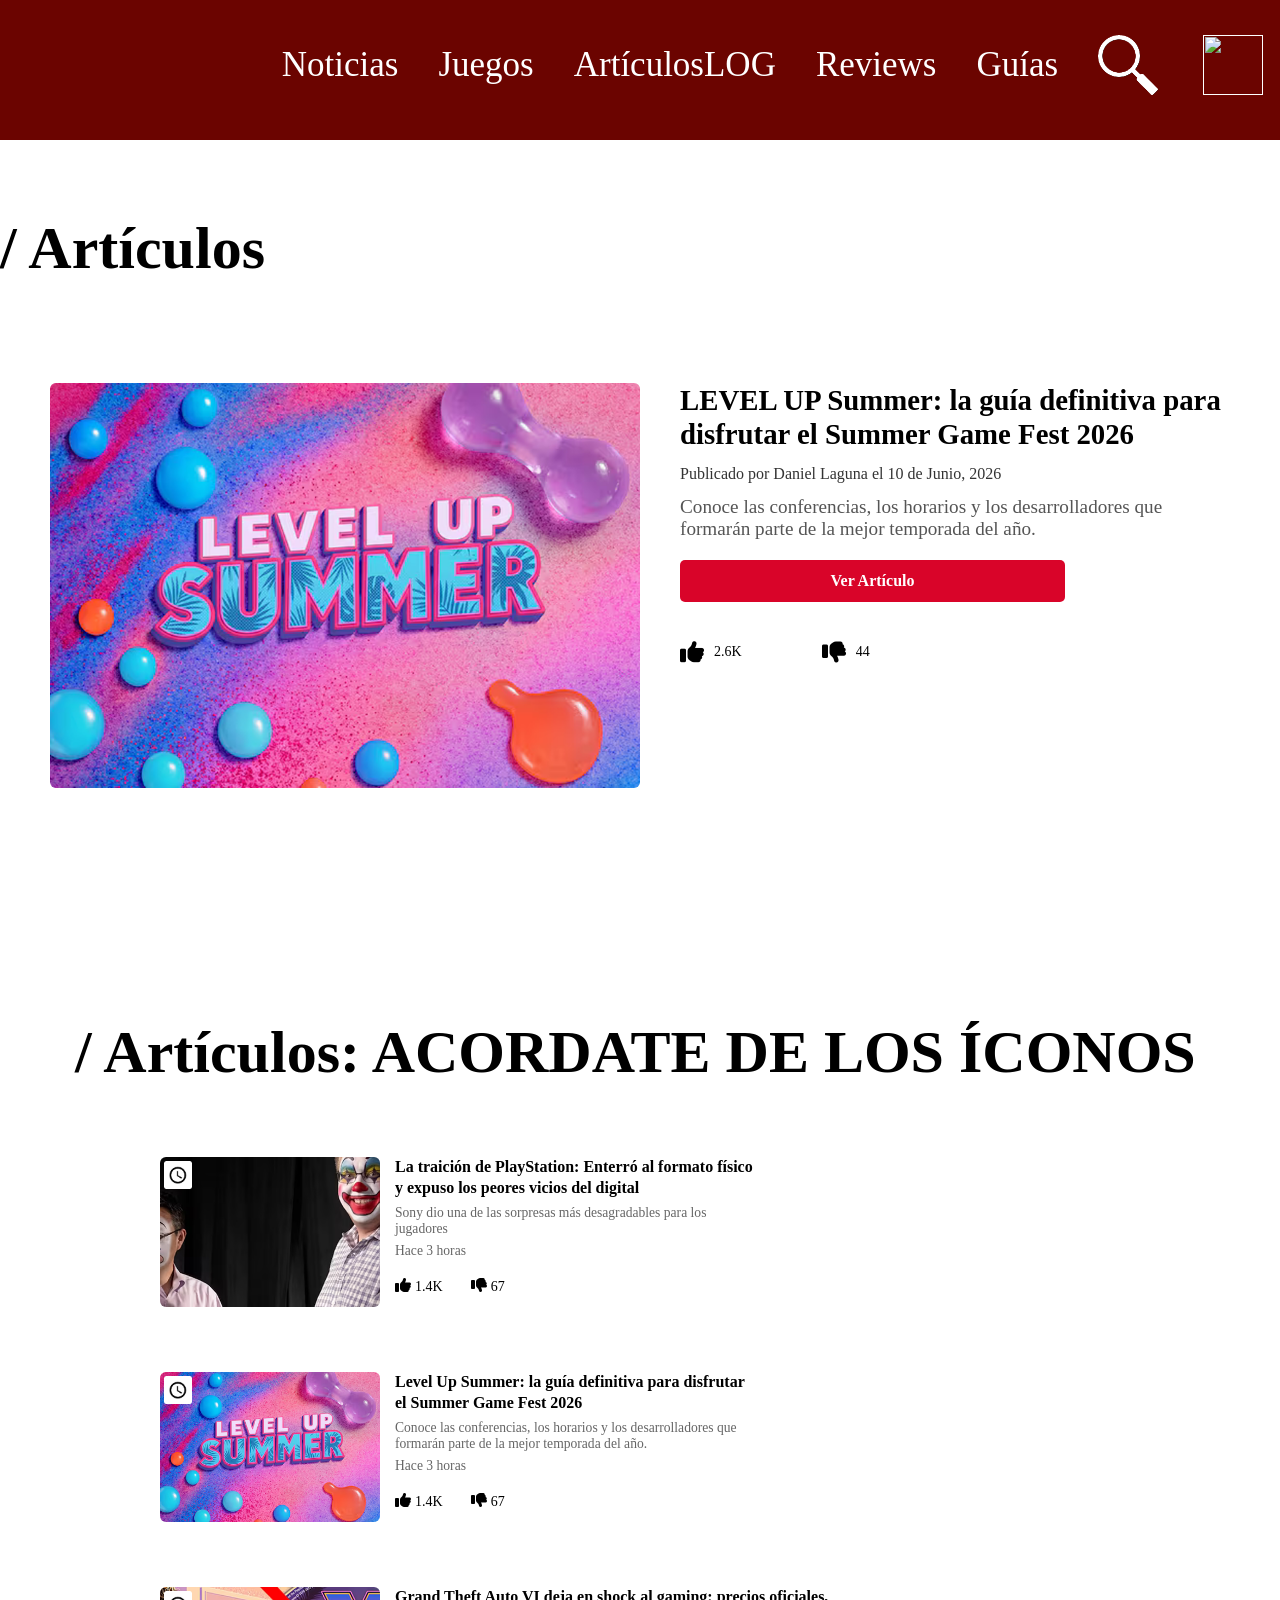
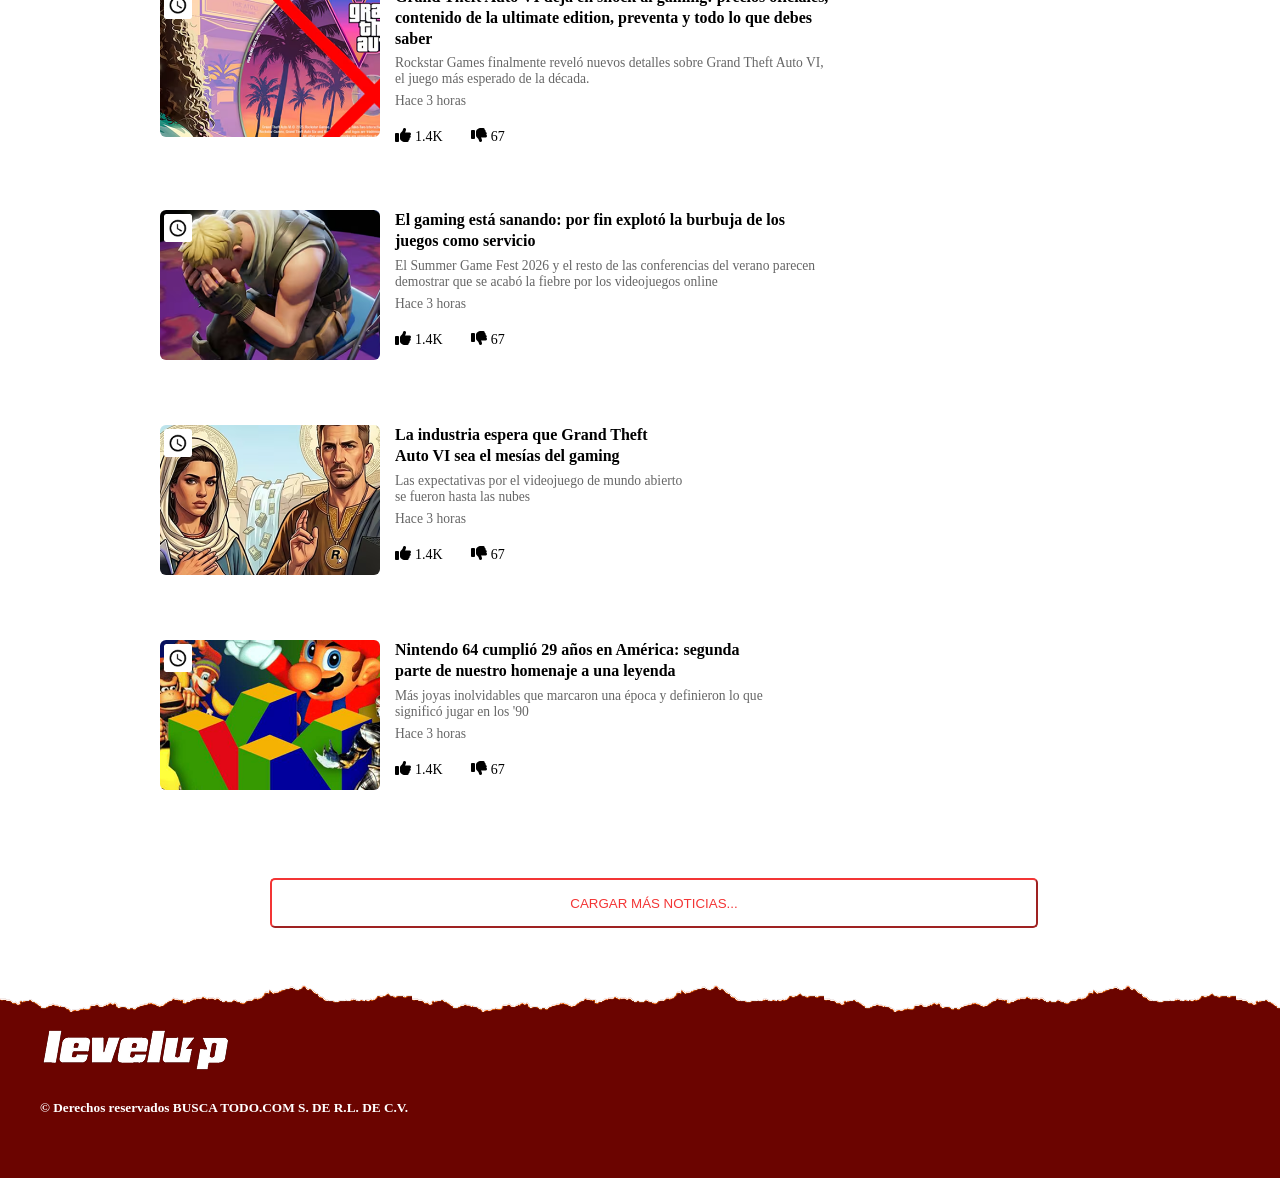
==== LevelUp/articulos-log.html @ f09a78b5 "add: logs e imgs" ====
<html lang="es">
  <head>
    <title>LevelUp</title>
    <meta charset="UTF-8" />
    <meta name="viewport" content="width=device-width, initial-scale=1.0" />
    <meta name="description" content="LevelUp" />
    <link rel="stylesheet" href="articulos.css" />
    <!-- Font Awesome -->
    <link
      rel="stylesheet"
      href="https://cdnjs.cloudflare.com/ajax/libs/font-awesome/6.5.1/css/all.min.css"
    />
    <meta name="viewport" content="width=device-width,initial-scale=1" />
  </head>
  <body>
    <header class="header-espaciado">
      <nav>
        <a href="./index.html" id="logo">
          <img src="imgs/Logo_LevelUp.png" alt="" />
        </a>
        <ul class="menu-nav">
          <li><a href="./Noticias.html">Noticias</a></li>
          <li><a href="./juegos.html">Juegos</a></li>
          <li><a href="./articulos-log.html">ArtículosLOG</a></li>
          <li><a href="./Reviews.html">Reviews</a></li>
          <li><a href="./guias.html">Guías</a></li>
          <li>
            <p class="naveg-texto">Buscar</p>
            <img class="navegacion" src="Imgs/lupaNave.png" alt="" />
          </li>
        </ul>

        <a id="perfil-login" href="">
          <img class="perfil-img" src="imgs/Usuario_sexy.png" alt="" />
        </a>
        <input type="checkbox" id="menu-toggle" />
        <label for="menu-toggle" class="hamburguesa">
          <span></span>
          <span></span>
          <span></span>
        </label>
      </nav>
    </header>
    <br />
    <br />

    <!-- SECCIÓN ARTÍCULOS -->

    <section>
      <h1 class="títulosSección">/ Artículos</h1>
      <article id="review-card">
        <img src="./Imgs/Artículo_Grande.png" alt="Imagen del juego" />
        <div class="contenido">
          <h1>
            LEVEL UP Summer: la guía definitiva para disfrutar el Summer Game
            Fest 2026
          </h1>
          <p>Publicado por Daniel Laguna el 10 de Junio, 2026</p>
          <h2>
            Conoce las conferencias, los horarios y los desarrolladores que
            formarán parte de la mejor temporada del año.
          </h2>
          <a href="Review.html" class="btn-review">Ver Artículo</a>
          <!-- Valoración -->

          <div class="rating-actions">
            <div class="reaction">
              <i class="fa-solid fa-thumbs-up"></i>
              <span>2.6K</span>
            </div>

            <div class="reaction">
              <i class="fa-solid fa-thumbs-down"></i>
              <span>44</span>
            </div>
          </div>
        </div>
      </article>
    </section>

    <h1 class="títulosSección loles">/ Artículos: ACORDATE DE LOS ÍCONOS</h1>
    <section class="articulitos artículoChikitito">
      <article>
        <img class="botoncito_Rata" src="./Imgs/relojito.png" alt="" />

        <img class="imagencitas" src="./Imgs/Traición_Playstation.png" alt="" />
        <div class="texto">
          <h2 class="títulosArtículos">
            La traición de PlayStation: Enterró al formato físico y expuso los
            peores vicios del digital
          </h2>
          <p>
            Sony dio una de las sorpresas más desagradables para los jugadores
          </p>
          <p>Hace 3 horas</p>

          <!-- Valoración -->

          <div class="rating-actions reacciónChiquita">
            <div>
              <i class="fa-solid fa-thumbs-up"></i>
              <span>1.4K</span>
            </div>

            <div>
              <i class="fa-solid fa-thumbs-down"></i>
              <span>67</span>
            </div>
          </div>
        </div>
      </article>

      <article>
        <img class="botoncito_Rata" src="./Imgs/relojito.png" alt="" />
        <img class="imagencitas" src="./Imgs/Artículo_Grande.png" alt="" />
        <div class="texto">
          <h2 class="títulosArtículos">
            Level Up Summer: la guía definitiva para disfrutar el Summer Game
            Fest 2026
          </h2>
          <p>
            Conoce las conferencias, los horarios y los desarrolladores que
            formarán parte de la mejor temporada del año.
          </p>
          <p>Hace 3 horas</p>

          <!-- Valoración -->

          <div class="rating-actions reacciónChiquita">
            <div>
              <i class="fa-solid fa-thumbs-up"></i>
              <span>1.4K</span>
            </div>

            <div>
              <i class="fa-solid fa-thumbs-down"></i>
              <span>67</span>
            </div>
          </div>
        </div>
      </article>

      <article>
        <img class="botoncito_Rata" src="./Imgs/relojito.png" alt="" />
        <img class="imagencitas" src="./Imgs/GTA_VI_shock.png" alt="" />
        <div class="texto">
          <h2 class="títulosArtículos">
            Grand Theft Auto VI deja en shock al gaming: precios oficiales,
            contenido de la ultimate edition, preventa y todo lo que debes saber
          </h2>
          <p>
            Rockstar Games finalmente reveló nuevos detalles sobre Grand Theft
            Auto VI, el juego más esperado de la década.
          </p>
          <p>Hace 3 horas</p>

          <!-- Valoración -->

          <div class="rating-actions reacciónChiquita">
            <div>
              <i class="fa-solid fa-thumbs-up"></i>
              <span>1.4K</span>
            </div>

            <div>
              <i class="fa-solid fa-thumbs-down"></i>
              <span>67</span>
            </div>
          </div>
        </div>
      </article>

      <article>
        <img class="botoncito_Rata" src="./Imgs/relojito.png" alt="" />
        <img class="imagencitas" src="./Imgs/Gaming_sanando.png" alt="" />
        <div class="texto">
          <h2 class="títulosArtículos">
            El gaming está sanando: por fin explotó la burbuja de los juegos
            como servicio
          </h2>
          <p>
            El Summer Game Fest 2026 y el resto de las conferencias del verano
            parecen demostrar que se acabó la fiebre por los videojuegos online
          </p>
          <p>Hace 3 horas</p>

          <!-- Valoración -->

          <div class="rating-actions reacciónChiquita">
            <div>
              <i class="fa-solid fa-thumbs-up"></i>
              <span>1.4K</span>
            </div>

            <div>
              <i class="fa-solid fa-thumbs-down"></i>
              <span>67</span>
            </div>
          </div>
        </div>
      </article>

      <article>
        <img class="botoncito_Rata" src="./Imgs/relojito.png" alt="" />
        <img class="imagencitas" src="./Imgs/GTA_VI_ahre.png" alt="" />
        <div class="texto">
          <h2 class="títulosArtículos">
            La industria espera que Grand Theft Auto VI sea el mesías del gaming
          </h2>
          <p>
            Las expectativas por el videojuego de mundo abierto se fueron hasta
            las nubes
          </p>
          <p>Hace 3 horas</p>

          <!-- Valoración -->

          <div class="rating-actions reacciónChiquita">
            <div>
              <i class="fa-solid fa-thumbs-up"></i>
              <span>1.4K</span>
            </div>

            <div>
              <i class="fa-solid fa-thumbs-down"></i>
              <span>67</span>
            </div>
          </div>
        </div>
      </article>

      <article>
        <img class="botoncito_Rata" src="./Imgs/relojito.png" alt="" />
        <img
          class="imagencitas"
          src="./Imgs/Nintendo_veintinueve_años.png"
          alt=""
        />
        <div class="texto">
          <h2 class="títulosArtículos">
            Nintendo 64 cumplió 29 años en América: segunda parte de nuestro
            homenaje a una leyenda
          </h2>
          <p>
            Más joyas inolvidables que marcaron una época y definieron lo que
            significó jugar en los '90
          </p>
          <p>Hace 3 horas</p>

          <!-- Valoración -->

          <div class="rating-actions reacciónChiquita">
            <div>
              <i class="fa-solid fa-thumbs-up"></i>
              <span>1.4K</span>
            </div>

            <div>
              <i class="fa-solid fa-thumbs-down"></i>
              <span>67</span>
            </div>
          </div>
        </div>
      </article>
    </section>

    <br />
    <button class="cargarNoticias">CARGAR MÁS NOTICIAS...</button>
    <br />
    <br />
    <br />
    <br />

    <footer>
      <a href="https://www.levelup.com/"
        ><img src="" alt="" />
        <img src="./Imgs/Logo_LevelUp.png" alt="" />
      </a>
      <h5>&copy; Derechos reservados BUSCA TODO.COM S. DE R.L. DE C.V.</h5>
    </footer>
  </body>
</html>
---- LevelUp/articulos.css ----
* {
  box-sizing: border-box;
}

html,
body {
  width: 100%;
  max-width: 100%;
  margin: 0;
  padding: 0;
  overflow-x: hidden;
}

.header-espaciado {
  padding: 64px;
}

img {
  height: auto;
  display: block;
}

/*===== Barra de Navegacion =====*/

nav {
  position: fixed;
  top: 0;
  left: 0;
  width: 100%;
  background-color: #6b0400;
  z-index: 1;
  display: flex;
  justify-content: space-around;
}
nav a {
  color: #fff;
  display: flex;
  text-align: center;
  text-decoration: none;
}

nav ul {
  font-family: "Bebas Neue";
  font-size: 48px;
}

nav li {
  font-size: 35px;
  margin-right: 10px;
  margin-top: 45px;
  display: inline-block;
}

#logo {
  margin-top: auto;
  margin-bottom: auto;
  margin-right: 160px;
  object-fit: cover;
  width: 70px;
  height: 50px;
}

.menu-nav {
  display: flex;
  gap: 30px;
  list-style: none;
  margin: 0;
  padding: 0;
}

/* Ocultar checkbox y hamburguesa en desktop */
#menu-toggle,
.hamburguesa {
  display: none;
}

.hamburguesa {
  flex-direction: column;
  gap: 5px;
  cursor: pointer;
}

.hamburguesa span {
  width: 25px;
  height: 3px;
  background: #ffffff;
  transition: 0.3s;
}

.navegacion {
  width: 60px;
  height: 60px;

  margin-top: -10px;
  margin-bottom: 45px;
  filter: invert(100%);
}

.naveg-texto {
  display: none;
}

.títulosSección {
  font-size: 60px;
  width: 100%;
}
.loles {
  margin-top: 180px;
  margin-left: 75px;
}

.títulosArtículos {
  font-size: 40px;
}

.títulosArtículos:hover {
  color: #f33535;
}

/*===== PERFIL LOGIN =====*/
.perfil-img {
  height: 60px;
  width: 60px;
  margin-top: 35px;
  margin-bottom: 45px;
}

/*===== SECCION NOTICIA RELEVANTE =====*/
.articulitos {
  display: grid;
  grid-template-columns: 1fr 1fr; /* 2 columnas iguales */
  gap: 25px;
  max-width: 1000px;
  margin: 50px auto;
}

.articulitos article {
  display: flex;
  flex-direction: row;
  gap: 15px;
  align-items: flex-start;
  padding: 20px;
  margin-left: 0px;
}

.imagencitas {
  width: 220px;
  height: 150px;
  object-fit: cover;
  flex-shrink: 0;
  border-radius: 6px;
}

.articulitos .texto {
  display: flex;
  flex-direction: column;
  gap: 6px;
}

.articulitos .títulosArtículos {
  display: flex;
  flex-wrap: wrap;
  width: 60%;
  font-size: 1rem;
  margin: 0;
  line-height: 1.3;
}

.articulitos p {
  font-size: 0.85rem;
  color: #666;
  margin: 0;

  flex-wrap: wrap;
  width: 60%;
}

.artículoChikitito {
  display: flex;
  flex-direction: column;
}

.botoncito_Rata {
  position: absolute;
  margin-left: 4px;
  margin-top: 4px;
  width: 28px;
  height: 28px;
}

/*

.guia-juego {
  display: flex;
  flex-direction: column;
  align-items: center;
  width: 50%;
  margin: 10px;
  border: 2px solid #000;
  border-bottom: 6px solid #000;
}

.guia-juego img {
  width: 100%;
}

.guia-juego p {
  font-size: 24px;
}

*/

/*===== SECCIÓN NOTICIAS =====*/
.noticias {
  margin: 60px;
}
#review-card {
  display: flex;
  gap: 40px;
  align-items: flex-start;
  padding: 50px;
  border-radius: 8px;
}

#review-card img {
  width: 50%;
  height: 20%;
  object-fit: cover;
  flex-shrink: 0; /* Evita que la imagen se encoja */
  /*Del flex-shrink no sabía, gracias.*/
  border-radius: 6px;
}

.contenido {
  display: flex;
  flex-direction: column;
  gap: 10px;
}

.contenido h1 {
  font-size: 1.8rem;
  margin: 0;
  line-height: 1.2;
}

.contenido h2 {
  font-size: 1.2rem;
  margin: 0;
  font-weight: 400;
  color: #555;
}

.contenido p {
  font-size: 1rem;
  margin: 0;
  color: #333;
  line-height: 1.5;
}

.btn-review {
  display: inline-block;
  background: #d90429; /* Azul, ah, re daltónia. */
  /*Daltónica, disléxica. */
  color: white;
  padding: 12px 24px;
  text-decoration: none;
  border-radius: 5px;
  font-weight: 600;
  width: 70%;
  height: 20%;
  margin-top: 10px;
  /* margin-left: 45px;*/
  transition: background 0.2s;
  text-align: center;
}

.btn-review:hover {
  background: #a0031f;
}

/* ----- VALORACIÓN ----- */

.rating-actions {
  display: flex;
  flex-direction: row;
  justify-content: start;
  align-items: center;
  margin-top: 28px;
  gap: 80px;
}

.reaction {
  display: flex;
  align-items: center;
  gap: 10px;
}

.reaction i {
  font-size: 24px;
  color: black;
}

.reaction span {
  font-size: 14px;
}

/* ----- Versión chiquita, ya la arreglé. ----- */

.reacciónChiquita {
  font-size: 16px;
  display: flex;
  flex-direction: row;
  align-items: center;
  margin-top: 12px;
  gap: 28px;
}

.reacciónChiquita span {
  font-size: 14px;
}

.cargarNoticias {
  width: 60%;
  height: 50px;
  display: inline-block;
  background: white;
  color: #f33535;
  border-color: #f33535;
  padding: 12px 24px;
  text-decoration: none;
  border-radius: 5px;
  margin-left: 270px;
}

.cargarNoticias:hover {
  background: #f33535;
  color: white;
  cursor: pointer;
  border-color: transparent;
}
/*===== PIE DE PÁGINA =====*/

footer {
  background-image: url("./Imgs/Textura_Footer_Mobile.png");
  color: #fff;
  text-align: left;
  padding: 40px;
}

html {
  scroll-behavior: smooth;
}

.noticiasuelta {
  text-decoration: none;
}

/* Responsive para 412px x 932px */
@media (max-width: 412px) {
  /*NAV MOBILE*/
  nav {
    height: 80px;
  }
  .menu-nav {
    position: absolute;
    top: 100%;
    left: 85px;
    right: 0;
    background: #000000;
    flex-direction: column;
    gap: 0;
    display: none;
    border-top: 1px solid #ddd;
    z-index: 100;
    width: 80%;
  }
  #logo {
    order: 1;
    width: 30px;
    height: 50px;
    margin-top: 15px;
  }
  .navegacion {
    order: 3;
    width: 30px;
    height: 30px;
    margin-left: auto;
    margin-right: 60px;
    margin-top: -55px;
    filter: invert(100%);
  }
  .naveg-texto {
    font-family: "Bebas Neue";
    display: block;
    font-size: 40px;
    color: white;
    margin-top: 0px;
    margin-bottom: 25px;
    margin-left: 100px;
  }
  #perfil-login {
    order: 4;
    align-items: center;
    margin-left: 0px;
    margin-top: 25px;
  }
  .perfil-img {
    width: 30px;
    height: 30px;
    margin-top: auto;
    margin-left: 15px;
  }
  .menu-nav li a {
    display: block;
    padding: 15px 20px;
    border-bottom: 1px solid #eee;
  }

  .hamburguesa {
    display: flex;
    order: 4;
    margin-top: 30px;
    color: #fff;
  }
  nav:has(#menu-toggle:checked) .menu-nav {
    display: flex;
  }
  nav:has(#menu-toggle:checked) .hamburguesa span:nth-child(1) {
    transform: rotate(45deg) translate(8px, 8px);
  }
  nav:has(#menu-toggle:checked) .hamburguesa span:nth-child(2) {
    opacity: 0;
  }
  nav:has(#menu-toggle:checked) .hamburguesa span:nth-child(3) {
    transform: rotate(-45deg) translate(7px, -7px);
  }

  /* seccion noticia relevante mobile */

  .podria-interesarte {
    display: flex;
    flex-direction: column;
    grid-template-columns: 1fr 1fr; /* 2 columnas iguales */
    gap: 25px;
    max-width: 1200px;
    margin: 0 auto;
  }

  .podria-interesarte article {
    display: flex;
    gap: 15px;
    align-items: flex-start;
    padding: 20px;
    margin-left: 0px;
  }

  .podria-interesarte article img {
    width: 220px;
    height: 150px;
    object-fit: cover;
    flex-shrink: 0;
    border-radius: 6px;
  }

  .podria-interesarte .texto {
    display: flex;
    flex-direction: column;
    gap: 6px;
  }

  .podria-interesarte .títulosArtículos {
    font-size: 15px;
    margin: 0;
    line-height: 1.3;
  }

  .podria-interesarte p {
    font-size: 0.85rem;
    color: #666;
    margin: 0;
  }
  /* SECCION NOTICIAS MOBILE */
  .cargarNoticias {
    width: 60%;
    height: 50px;
    display: inline-block;
    background: white; /* Rojo */
    color: #d90429;
    border-color: #d90429;
    padding: 12px 24px;
    text-decoration: none;
    border-radius: 5px;
    margin-left: 85px;
  }
  .títulosSección {
    font-size: 25px;
    width: 100%;
  }
  .loles {
    margin-top: 70px;
    margin-left: 25px;
  }
  .noticias {
    margin: 25px;
  }
  .noticias h2 {
    display: none;
  }
  #review-card {
    display: flex;
    gap: 40px;
    align-items: flex-start;
    padding: 0px;
    padding-bottom: 25px;
    border-radius: 8px;
  }

  #review-card img {
    width: 50%;
    height: 20%;
    object-fit: cover;
    flex-shrink: 0; /* Evita que la imagen se encoja */
    /*Del flex-shrink no sabía, gracias.*/
    border-radius: 6px;
  }

  .contenido {
    display: flex;
    flex-direction: column;
    gap: 10px;
  }

  .contenido h1 {
    font-size: 15px;
    margin-bottom: -10px;
    line-height: 1.2;
  }

  .contenido h2 {
    font-size: 1.2rem;
    margin: 0;
    font-weight: 400;
    color: #555;
  }

  .contenido p {
    font-size: 1rem;
    margin: 0;
    color: #333;
    line-height: 1.5;
  }

  .btn-review {
    display: inline-block;
    background: #d90429; /* Rojo */
    color: white;
    padding: 12px 24px;
    text-decoration: none;
    border-radius: 5px;
    font-weight: 600;
    width: 70%;
    height: 20%;
    margin-top: 10px;
    margin-left: 45px;
    transition: background 0.2s;
    text-align: center;
  }

  .btn-review:hover {
    background: #a0031f; /* Rojo más oscuro al pasar el mouse */
  }

  .podria-interesarte p {
    font-size: 0.85rem;
    color: #666;
    margin: 0;
  }
  /* SECCION NOTICIAS MOBILE */
  .cargarNoticias {
    width: 100%;
    height: 50px;
    display: inline-block;
    background: white; /* Rojo */
    color: #d90429;
    border-color: #d90429;
    padding: 12px 24px;
    text-decoration: none;
    border-radius: 5px;
  }
}
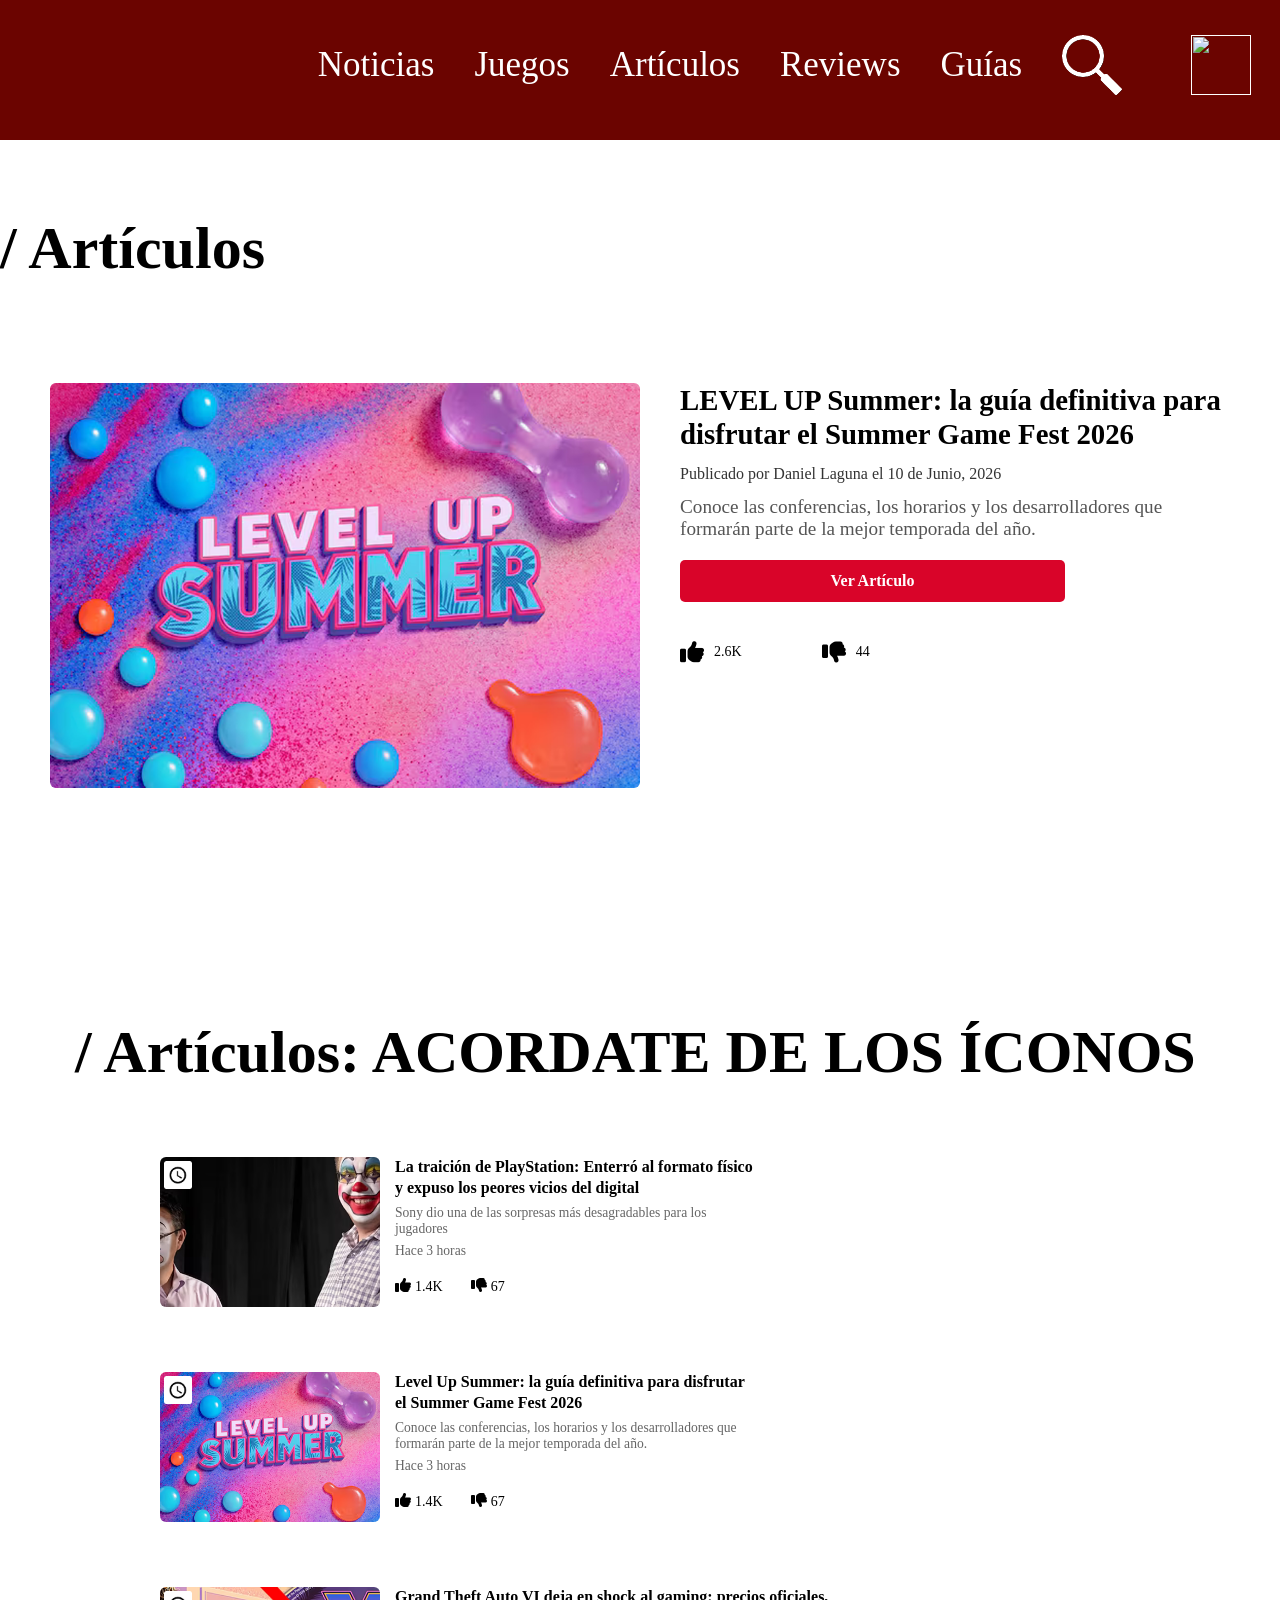
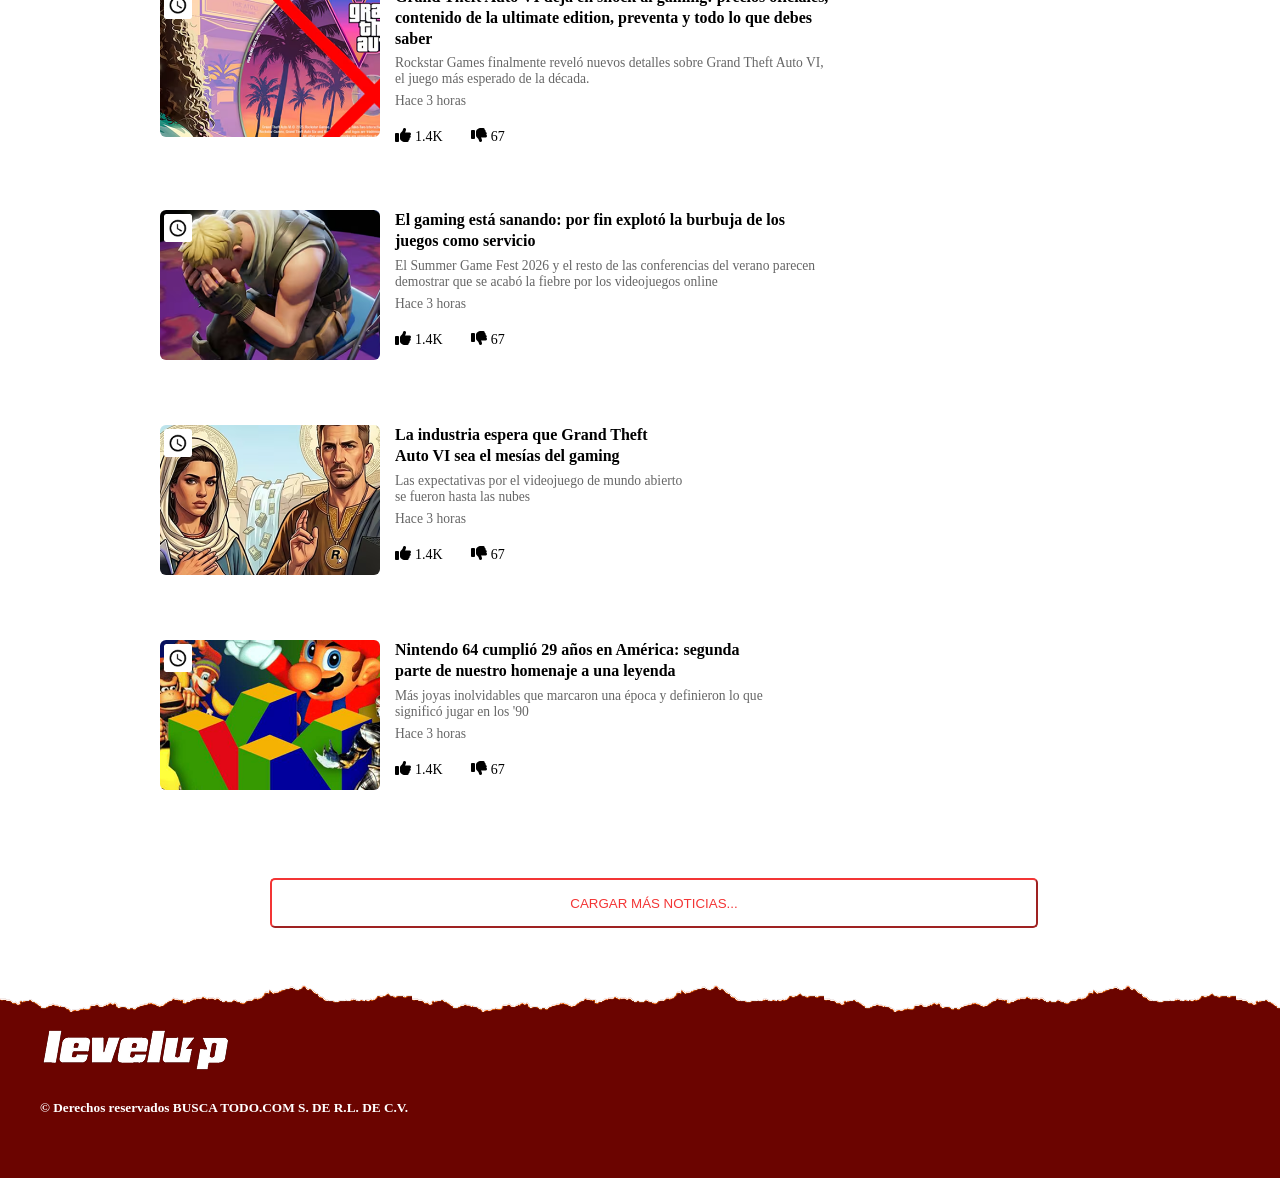
==== commit 0697ea86: "Add files via upload "¡ODIO! ¡Déjame decirte cuánto he llegado a ODIARTE desde que empecé a vivir! [" ====
--- a/LevelUp/articulos-log.html
+++ b/LevelUp/articulos-log.html
@@ -15,15 +15,15 @@
   <body>
     <header class="header-espaciado">
       <nav>
-        <a href="./index.html" id="logo">
+        <a href="./home-log.html" id="logo">
           <img src="imgs/Logo_LevelUp.png" alt="" />
         </a>
         <ul class="menu-nav">
-          <li><a href="./Noticias.html">Noticias</a></li>
-          <li><a href="./juegos.html">Juegos</a></li>
-          <li><a href="./articulos-log.html">ArtículosLOG</a></li>
-          <li><a href="./Reviews.html">Reviews</a></li>
-          <li><a href="./guias.html">Guías</a></li>
+          <li><a href="./noticias-log.html">Noticias</a></li>
+          <li><a href="./juegos-log.html">Juegos</a></li>
+          <li><a href="./articulos-log.html">Artículos</a></li>
+          <li><a href="./Reviews-log.html">Reviews</a></li>
+          <li><a href="./guias-log.html">Guías</a></li>
           <li>
             <p class="naveg-texto">Buscar</p>
             <img class="navegacion" src="Imgs/lupaNave.png" alt="" />
@@ -111,7 +111,7 @@
       </article>
 
       <article>
-        <img class="botoncito_Rata" src="./Imgs/relojito.png" alt="" />
+        <img class="botoncito_rata" src="./Imgs/relojito.png" alt="" />
         <img class="imagencitas" src="./Imgs/Artículo_Grande.png" alt="" />
         <div class="texto">
           <h2 class="títulosArtículos">
@@ -141,7 +141,7 @@
       </article>
 
       <article>
-        <img class="botoncito_Rata" src="./Imgs/relojito.png" alt="" />
+        <img class="botoncito_rata" src="./Imgs/relojito.png" alt="" />
         <img class="imagencitas" src="./Imgs/GTA_VI_shock.png" alt="" />
         <div class="texto">
           <h2 class="títulosArtículos">
@@ -171,7 +171,7 @@
       </article>
 
       <article>
-        <img class="botoncito_Rata" src="./Imgs/relojito.png" alt="" />
+        <img class="botoncito_rata" src="./Imgs/relojito.png" alt="" />
         <img class="imagencitas" src="./Imgs/Gaming_sanando.png" alt="" />
         <div class="texto">
           <h2 class="títulosArtículos">
@@ -201,7 +201,7 @@
       </article>
 
       <article>
-        <img class="botoncito_Rata" src="./Imgs/relojito.png" alt="" />
+        <img class="botoncito_rata" src="./Imgs/relojito.png" alt="" />
         <img class="imagencitas" src="./Imgs/GTA_VI_ahre.png" alt="" />
         <div class="texto">
           <h2 class="títulosArtículos">
@@ -230,7 +230,7 @@
       </article>
 
       <article>
-        <img class="botoncito_Rata" src="./Imgs/relojito.png" alt="" />
+        <img class="botoncito_rata" src="./Imgs/relojito.png" alt="" />
         <img
           class="imagencitas"
           src="./Imgs/Nintendo_veintinueve_años.png"
--- a/LevelUp/articulos.css
+++ b/LevelUp/articulos.css
@@ -180,7 +180,7 @@
   flex-direction: column;
 }
 
-.botoncito_Rata {
+.botoncito_rata {
   position: absolute;
   margin-left: 4px;
   margin-top: 4px;
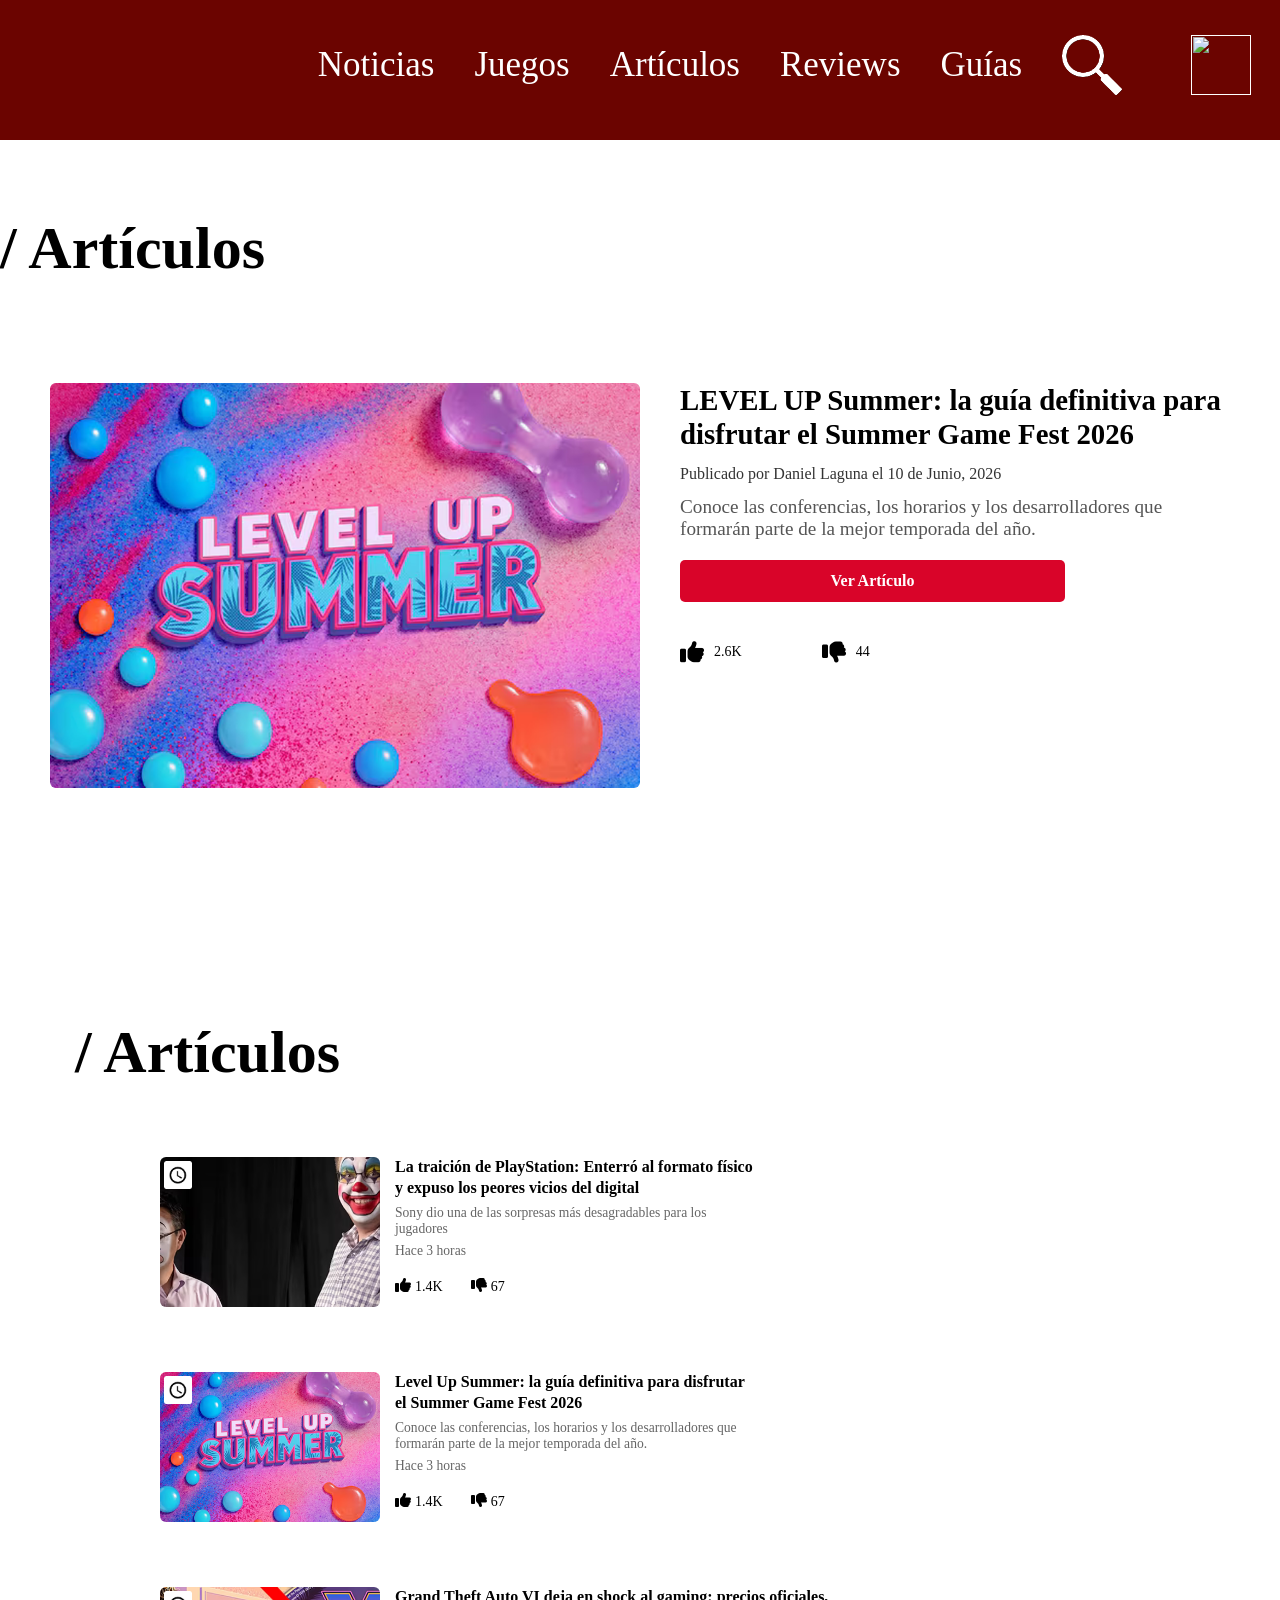
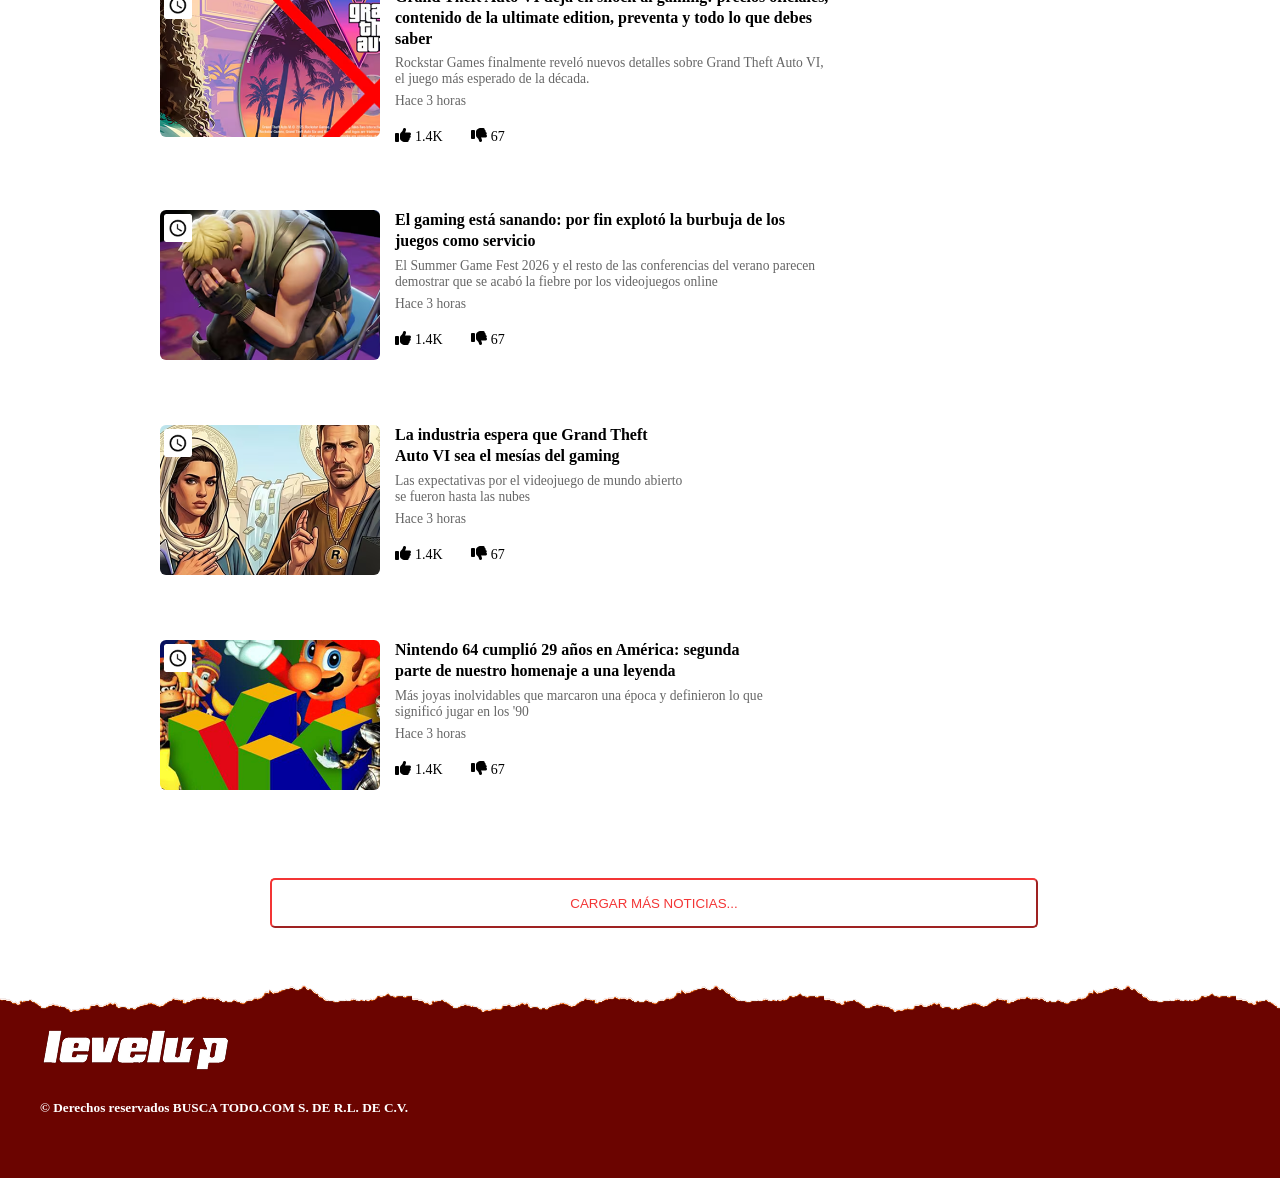
==== commit 2fc3593a: "add: funcionalidades log" ====
--- a/LevelUp/articulos-log.html
+++ b/LevelUp/articulos-log.html
@@ -1,282 +1,284 @@
-<html lang="es">
-  <head>
-    <title>LevelUp</title>
-    <meta charset="UTF-8" />
-    <meta name="viewport" content="width=device-width, initial-scale=1.0" />
-    <meta name="description" content="LevelUp" />
-    <link rel="stylesheet" href="articulos.css" />
-    <!-- Font Awesome -->
-    <link
-      rel="stylesheet"
-      href="https://cdnjs.cloudflare.com/ajax/libs/font-awesome/6.5.1/css/all.min.css"
-    />
-    <meta name="viewport" content="width=device-width,initial-scale=1" />
-  </head>
-  <body>
-    <header class="header-espaciado">
-      <nav>
-        <a href="./home-log.html" id="logo">
-          <img src="imgs/Logo_LevelUp.png" alt="" />
-        </a>
-        <ul class="menu-nav">
-          <li><a href="./noticias-log.html">Noticias</a></li>
-          <li><a href="./juegos-log.html">Juegos</a></li>
-          <li><a href="./articulos-log.html">Artículos</a></li>
-          <li><a href="./Reviews-log.html">Reviews</a></li>
-          <li><a href="./guias-log.html">Guías</a></li>
-          <li>
-            <p class="naveg-texto">Buscar</p>
-            <img class="navegacion" src="Imgs/lupaNave.png" alt="" />
-          </li>
-        </ul>
-
-        <a id="perfil-login" href="">
-          <img class="perfil-img" src="imgs/Usuario_sexy.png" alt="" />
-        </a>
-        <input type="checkbox" id="menu-toggle" />
-        <label for="menu-toggle" class="hamburguesa">
-          <span></span>
-          <span></span>
-          <span></span>
-        </label>
-      </nav>
-    </header>
-    <br />
-    <br />
-
-    <!-- SECCIÓN ARTÍCULOS -->
-
-    <section>
-      <h1 class="títulosSección">/ Artículos</h1>
-      <article id="review-card">
-        <img src="./Imgs/Artículo_Grande.png" alt="Imagen del juego" />
-        <div class="contenido">
-          <h1>
-            LEVEL UP Summer: la guía definitiva para disfrutar el Summer Game
-            Fest 2026
-          </h1>
-          <p>Publicado por Daniel Laguna el 10 de Junio, 2026</p>
-          <h2>
-            Conoce las conferencias, los horarios y los desarrolladores que
-            formarán parte de la mejor temporada del año.
-          </h2>
-          <a href="Review.html" class="btn-review">Ver Artículo</a>
-          <!-- Valoración -->
-
-          <div class="rating-actions">
-            <div class="reaction">
-              <i class="fa-solid fa-thumbs-up"></i>
-              <span>2.6K</span>
-            </div>
-
-            <div class="reaction">
-              <i class="fa-solid fa-thumbs-down"></i>
-              <span>44</span>
-            </div>
-          </div>
-        </div>
-      </article>
-    </section>
-
-    <h1 class="títulosSección loles">/ Artículos: ACORDATE DE LOS ÍCONOS</h1>
-    <section class="articulitos artículoChikitito">
-      <article>
-        <img class="botoncito_Rata" src="./Imgs/relojito.png" alt="" />
-
-        <img class="imagencitas" src="./Imgs/Traición_Playstation.png" alt="" />
-        <div class="texto">
-          <h2 class="títulosArtículos">
-            La traición de PlayStation: Enterró al formato físico y expuso los
-            peores vicios del digital
-          </h2>
-          <p>
-            Sony dio una de las sorpresas más desagradables para los jugadores
-          </p>
-          <p>Hace 3 horas</p>
-
-          <!-- Valoración -->
-
-          <div class="rating-actions reacciónChiquita">
-            <div>
-              <i class="fa-solid fa-thumbs-up"></i>
-              <span>1.4K</span>
-            </div>
-
-            <div>
-              <i class="fa-solid fa-thumbs-down"></i>
-              <span>67</span>
-            </div>
-          </div>
-        </div>
-      </article>
-
-      <article>
-        <img class="botoncito_rata" src="./Imgs/relojito.png" alt="" />
-        <img class="imagencitas" src="./Imgs/Artículo_Grande.png" alt="" />
-        <div class="texto">
-          <h2 class="títulosArtículos">
-            Level Up Summer: la guía definitiva para disfrutar el Summer Game
-            Fest 2026
-          </h2>
-          <p>
-            Conoce las conferencias, los horarios y los desarrolladores que
-            formarán parte de la mejor temporada del año.
-          </p>
-          <p>Hace 3 horas</p>
-
-          <!-- Valoración -->
-
-          <div class="rating-actions reacciónChiquita">
-            <div>
-              <i class="fa-solid fa-thumbs-up"></i>
-              <span>1.4K</span>
-            </div>
-
-            <div>
-              <i class="fa-solid fa-thumbs-down"></i>
-              <span>67</span>
-            </div>
-          </div>
-        </div>
-      </article>
-
-      <article>
-        <img class="botoncito_rata" src="./Imgs/relojito.png" alt="" />
-        <img class="imagencitas" src="./Imgs/GTA_VI_shock.png" alt="" />
-        <div class="texto">
-          <h2 class="títulosArtículos">
-            Grand Theft Auto VI deja en shock al gaming: precios oficiales,
-            contenido de la ultimate edition, preventa y todo lo que debes saber
-          </h2>
-          <p>
-            Rockstar Games finalmente reveló nuevos detalles sobre Grand Theft
-            Auto VI, el juego más esperado de la década.
-          </p>
-          <p>Hace 3 horas</p>
-
-          <!-- Valoración -->
-
-          <div class="rating-actions reacciónChiquita">
-            <div>
-              <i class="fa-solid fa-thumbs-up"></i>
-              <span>1.4K</span>
-            </div>
-
-            <div>
-              <i class="fa-solid fa-thumbs-down"></i>
-              <span>67</span>
-            </div>
-          </div>
-        </div>
-      </article>
-
-      <article>
-        <img class="botoncito_rata" src="./Imgs/relojito.png" alt="" />
-        <img class="imagencitas" src="./Imgs/Gaming_sanando.png" alt="" />
-        <div class="texto">
-          <h2 class="títulosArtículos">
-            El gaming está sanando: por fin explotó la burbuja de los juegos
-            como servicio
-          </h2>
-          <p>
-            El Summer Game Fest 2026 y el resto de las conferencias del verano
-            parecen demostrar que se acabó la fiebre por los videojuegos online
-          </p>
-          <p>Hace 3 horas</p>
-
-          <!-- Valoración -->
-
-          <div class="rating-actions reacciónChiquita">
-            <div>
-              <i class="fa-solid fa-thumbs-up"></i>
-              <span>1.4K</span>
-            </div>
-
-            <div>
-              <i class="fa-solid fa-thumbs-down"></i>
-              <span>67</span>
-            </div>
-          </div>
-        </div>
-      </article>
-
-      <article>
-        <img class="botoncito_rata" src="./Imgs/relojito.png" alt="" />
-        <img class="imagencitas" src="./Imgs/GTA_VI_ahre.png" alt="" />
-        <div class="texto">
-          <h2 class="títulosArtículos">
-            La industria espera que Grand Theft Auto VI sea el mesías del gaming
-          </h2>
-          <p>
-            Las expectativas por el videojuego de mundo abierto se fueron hasta
-            las nubes
-          </p>
-          <p>Hace 3 horas</p>
-
-          <!-- Valoración -->
-
-          <div class="rating-actions reacciónChiquita">
-            <div>
-              <i class="fa-solid fa-thumbs-up"></i>
-              <span>1.4K</span>
-            </div>
-
-            <div>
-              <i class="fa-solid fa-thumbs-down"></i>
-              <span>67</span>
-            </div>
-          </div>
-        </div>
-      </article>
-
-      <article>
-        <img class="botoncito_rata" src="./Imgs/relojito.png" alt="" />
-        <img
-          class="imagencitas"
-          src="./Imgs/Nintendo_veintinueve_años.png"
-          alt=""
-        />
-        <div class="texto">
-          <h2 class="títulosArtículos">
-            Nintendo 64 cumplió 29 años en América: segunda parte de nuestro
-            homenaje a una leyenda
-          </h2>
-          <p>
-            Más joyas inolvidables que marcaron una época y definieron lo que
-            significó jugar en los '90
-          </p>
-          <p>Hace 3 horas</p>
-
-          <!-- Valoración -->
-
-          <div class="rating-actions reacciónChiquita">
-            <div>
-              <i class="fa-solid fa-thumbs-up"></i>
-              <span>1.4K</span>
-            </div>
-
-            <div>
-              <i class="fa-solid fa-thumbs-down"></i>
-              <span>67</span>
-            </div>
-          </div>
-        </div>
-      </article>
-    </section>
-
-    <br />
-    <button class="cargarNoticias">CARGAR MÁS NOTICIAS...</button>
-    <br />
-    <br />
-    <br />
-    <br />
-
-    <footer>
-      <a href="https://www.levelup.com/"
-        ><img src="" alt="" />
-        <img src="./Imgs/Logo_LevelUp.png" alt="" />
-      </a>
-      <h5>&copy; Derechos reservados BUSCA TODO.COM S. DE R.L. DE C.V.</h5>
-    </footer>
-  </body>
-</html>
+<html lang="es">
+  <head>
+    <title>LevelUp</title>
+    <meta charset="UTF-8" />
+    <meta name="viewport" content="width=device-width, initial-scale=1.0" />
+    <meta name="description" content="LevelUp" />
+    <link rel="stylesheet" href="articulos.css" />
+    <script src="botonguardar.js"></script>
+    <!-- Font Awesome -->
+    <link
+      rel="stylesheet"
+      href="https://cdnjs.cloudflare.com/ajax/libs/font-awesome/6.5.1/css/all.min.css"
+    />
+    <meta name="viewport" content="width=device-width,initial-scale=1" />
+  </head>
+  <div id="toast-guardado" class="toast">Guardado con Exito</div>
+  <body>
+    <header class="header-espaciado">
+      <nav>
+        <a href="./home-log.html" id="logo">
+          <img src="imgs/Logo_LevelUp.png" alt="" />
+        </a>
+        <ul class="menu-nav">
+          <li><a href="./noticias-log.html">Noticias</a></li>
+          <li><a href="./juegos-log.html">Juegos</a></li>
+          <li><a href="./articulos-log.html">Artículos</a></li>
+          <li><a href="./Reviews-log.html">Reviews</a></li>
+          <li><a href="./guias-log.html">Guías</a></li>
+          <li>
+            <p class="naveg-texto">Buscar</p>
+            <img class="navegacion" src="Imgs/lupaNave.png" alt="" />
+          </li>
+        </ul>
+
+        <a id="perfil-login" href="">
+          <img class="perfil-img" src="imgs/Usuario_sexy.png" alt="" />
+        </a>
+        <input type="checkbox" id="menu-toggle" />
+        <label for="menu-toggle" class="hamburguesa">
+          <span></span>
+          <span></span>
+          <span></span>
+        </label>
+      </nav>
+    </header>
+    <br />
+    <br />
+
+    <!-- SECCIÓN ARTÍCULOS -->
+
+    <section>
+      <h1 class="títulosSección">/ Artículos</h1>
+      <article id="review-card">
+        <img src="./Imgs/Artículo_Grande.png" alt="Imagen del juego" />
+        <div class="contenido">
+          <h1>
+            LEVEL UP Summer: la guía definitiva para disfrutar el Summer Game
+            Fest 2026
+          </h1>
+          <p>Publicado por Daniel Laguna el 10 de Junio, 2026</p>
+          <h2>
+            Conoce las conferencias, los horarios y los desarrolladores que
+            formarán parte de la mejor temporada del año.
+          </h2>
+          <a href="Review.html" class="btn-review">Ver Artículo</a>
+          <!-- Valoración -->
+
+          <div class="rating-actions">
+            <div class="reaction">
+              <i class="fa-solid fa-thumbs-up"></i>
+              <span>2.6K</span>
+            </div>
+
+            <div class="reaction">
+              <i class="fa-solid fa-thumbs-down"></i>
+              <span>44</span>
+            </div>
+          </div>
+        </div>
+      </article>
+    </section>
+
+    <h1 class="títulosSección loles">/ Artículos</h1>
+    <section class="articulitos artículoChikitito">
+      <article>
+        <img class="botoncito_rata" src="./Imgs/relojito.png" alt="" />
+
+        <img class="imagencitas" src="./Imgs/Traición_Playstation.png" alt="" />
+        <div class="texto">
+          <h2 class="títulosArtículos">
+            La traición de PlayStation: Enterró al formato físico y expuso los
+            peores vicios del digital
+          </h2>
+          <p>
+            Sony dio una de las sorpresas más desagradables para los jugadores
+          </p>
+          <p>Hace 3 horas</p>
+
+          <!-- Valoración -->
+
+          <div class="rating-actions reacciónChiquita">
+            <div>
+              <i class="fa-solid fa-thumbs-up"></i>
+              <span>1.4K</span>
+            </div>
+
+            <div>
+              <i class="fa-solid fa-thumbs-down"></i>
+              <span>67</span>
+            </div>
+          </div>
+        </div>
+      </article>
+
+      <article>
+        <img class="botoncito_rata" src="./Imgs/relojito.png" alt="" />
+        <img class="imagencitas" src="./Imgs/Artículo_Grande.png" alt="" />
+        <div class="texto">
+          <h2 class="títulosArtículos">
+            Level Up Summer: la guía definitiva para disfrutar el Summer Game
+            Fest 2026
+          </h2>
+          <p>
+            Conoce las conferencias, los horarios y los desarrolladores que
+            formarán parte de la mejor temporada del año.
+          </p>
+          <p>Hace 3 horas</p>
+
+          <!-- Valoración -->
+
+          <div class="rating-actions reacciónChiquita">
+            <div>
+              <i class="fa-solid fa-thumbs-up"></i>
+              <span>1.4K</span>
+            </div>
+
+            <div>
+              <i class="fa-solid fa-thumbs-down"></i>
+              <span>67</span>
+            </div>
+          </div>
+        </div>
+      </article>
+
+      <article>
+        <img class="botoncito_rata" src="./Imgs/relojito.png" alt="" />
+        <img class="imagencitas" src="./Imgs/GTA_VI_shock.png" alt="" />
+        <div class="texto">
+          <h2 class="títulosArtículos">
+            Grand Theft Auto VI deja en shock al gaming: precios oficiales,
+            contenido de la ultimate edition, preventa y todo lo que debes saber
+          </h2>
+          <p>
+            Rockstar Games finalmente reveló nuevos detalles sobre Grand Theft
+            Auto VI, el juego más esperado de la década.
+          </p>
+          <p>Hace 3 horas</p>
+
+          <!-- Valoración -->
+
+          <div class="rating-actions reacciónChiquita">
+            <div>
+              <i class="fa-solid fa-thumbs-up"></i>
+              <span>1.4K</span>
+            </div>
+
+            <div>
+              <i class="fa-solid fa-thumbs-down"></i>
+              <span>67</span>
+            </div>
+          </div>
+        </div>
+      </article>
+
+      <article>
+        <img class="botoncito_rata" src="./Imgs/relojito.png" alt="" />
+        <img class="imagencitas" src="./Imgs/Gaming_sanando.png" alt="" />
+        <div class="texto">
+          <h2 class="títulosArtículos">
+            El gaming está sanando: por fin explotó la burbuja de los juegos
+            como servicio
+          </h2>
+          <p>
+            El Summer Game Fest 2026 y el resto de las conferencias del verano
+            parecen demostrar que se acabó la fiebre por los videojuegos online
+          </p>
+          <p>Hace 3 horas</p>
+
+          <!-- Valoración -->
+
+          <div class="rating-actions reacciónChiquita">
+            <div>
+              <i class="fa-solid fa-thumbs-up"></i>
+              <span>1.4K</span>
+            </div>
+
+            <div>
+              <i class="fa-solid fa-thumbs-down"></i>
+              <span>67</span>
+            </div>
+          </div>
+        </div>
+      </article>
+
+      <article>
+        <img class="botoncito_rata" src="./Imgs/relojito.png" alt="" />
+        <img class="imagencitas" src="./Imgs/GTA_VI_ahre.png" alt="" />
+        <div class="texto">
+          <h2 class="títulosArtículos">
+            La industria espera que Grand Theft Auto VI sea el mesías del gaming
+          </h2>
+          <p>
+            Las expectativas por el videojuego de mundo abierto se fueron hasta
+            las nubes
+          </p>
+          <p>Hace 3 horas</p>
+
+          <!-- Valoración -->
+
+          <div class="rating-actions reacciónChiquita">
+            <div>
+              <i class="fa-solid fa-thumbs-up"></i>
+              <span>1.4K</span>
+            </div>
+
+            <div>
+              <i class="fa-solid fa-thumbs-down"></i>
+              <span>67</span>
+            </div>
+          </div>
+        </div>
+      </article>
+
+      <article>
+        <img class="botoncito_rata" src="./Imgs/relojito.png" alt="" />
+        <img
+          class="imagencitas"
+          src="./Imgs/Nintendo_veintinueve_años.png"
+          alt=""
+        />
+        <div class="texto">
+          <h2 class="títulosArtículos">
+            Nintendo 64 cumplió 29 años en América: segunda parte de nuestro
+            homenaje a una leyenda
+          </h2>
+          <p>
+            Más joyas inolvidables que marcaron una época y definieron lo que
+            significó jugar en los '90
+          </p>
+          <p>Hace 3 horas</p>
+
+          <!-- Valoración -->
+
+          <div class="rating-actions reacciónChiquita">
+            <div>
+              <i class="fa-solid fa-thumbs-up"></i>
+              <span>1.4K</span>
+            </div>
+
+            <div>
+              <i class="fa-solid fa-thumbs-down"></i>
+              <span>67</span>
+            </div>
+          </div>
+        </div>
+      </article>
+    </section>
+
+    <br />
+    <button class="cargarNoticias">CARGAR MÁS NOTICIAS...</button>
+    <br />
+    <br />
+    <br />
+    <br />
+
+    <footer>
+      <a href="https://www.levelup.com/"
+        ><img src="" alt="" />
+        <img src="./Imgs/Logo_LevelUp.png" alt="" />
+      </a>
+      <h5>&copy; Derechos reservados BUSCA TODO.COM S. DE R.L. DE C.V.</h5>
+    </footer>
+  </body>
+</html>
--- a/LevelUp/articulos.css
+++ b/LevelUp/articulos.css
@@ -189,25 +189,7 @@
 }
 
 /*
-
-.guia-juego {
-  display: flex;
-  flex-direction: column;
-  align-items: center;
-  width: 50%;
-  margin: 10px;
-  border: 2px solid #000;
-  border-bottom: 6px solid #000;
-}
-
-.guia-juego img {
-  width: 100%;
-}
-
-.guia-juego p {
-  font-size: 24px;
-}
-
+Lo borré porque a la grande le puse Cuca.
 */
 
 /*===== SECCIÓN NOTICIAS =====*/
@@ -338,6 +320,70 @@
   cursor: pointer;
   border-color: transparent;
 }
+
+.reaction i,
+.reacciónChiquita i {
+  color: #000; /* Negro por defecto */
+  cursor: pointer;
+  transition: color 0.2s ease; /* animación suave */
+}
+
+.reaction i.activo,
+.reacciónChiquita i.activo {
+  color: #d90429; /* Rojo cuando está activo */
+}
+
+.botoncito_rata,
+.botón_rata {
+  cursor: pointer; /* manito al pasar */
+  width: 40px; /* ajusta el tamaño que quieras */
+  height: 40px;
+  transition: transform 0.2s;
+}
+
+.botoncito_rata:hover,
+.botón_rata:hover {
+  transform: scale(1.1); /* efecto al pasar mouse */
+}
+
+.botoncito_rata {
+  position: absolute;
+  margin-left: 4px;
+  margin-top: 4px;
+  width: 28px;
+  height: 28px;
+}
+
+.botón_rata {
+  position: absolute;
+  margin-left: 8px;
+  margin-top: 8px;
+  width: 38px;
+  height: 38px;
+}
+
+.toast {
+  position: fixed;
+  bottom: 20px;
+  right: 20px;
+  background: #28a745; /* Verde éxito */
+  color: white;
+  padding: 14px 20px;
+  border-radius: 8px;
+  font-weight: 600;
+  box-shadow: 0 4px 12px rgba(0, 0, 0, 0.2);
+  opacity: 0;
+  transform: translateY(20px);
+  transition: all 0.3s ease;
+  z-index: 2000;
+  pointer-events: none; /* Para que no estorbe clicks */
+}
+
+.toast.mostrar {
+  opacity: 1;
+  transform: translateY(0);
+}
+
 /*===== PIE DE PÁGINA =====*/
 
 footer {
